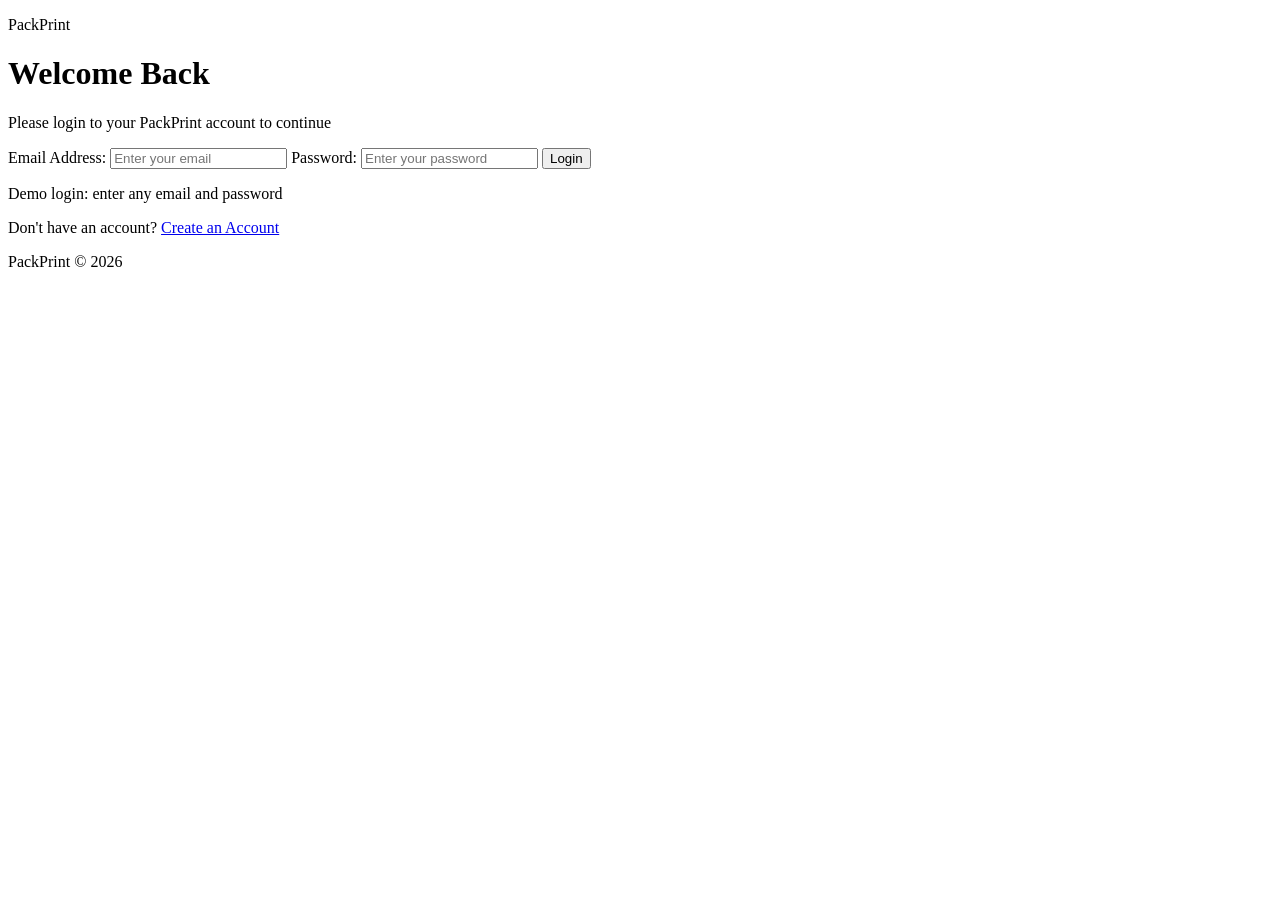
==== index.html @ c89baa5b "feat: Created login page" ====
<!DOCTYPE html>
<html xmlns="http://www.w3.org/1999/xhtml" lang="en">
<head>
    <meta charset="UTF-8">
    <meta name="viewport" content="width=device-width, initial-scale=1.0">
    <title>PackPrint Login</title>
    <link rel="stylesheet" href="css/global.css">
    <link rel="stylesheet" href="css/auth.css">
</head>
<body>
    <header>
        <div class="container nav-wrap">
            <p class="brand">PackPrint</p>
        </div>
    </header>

    <main class="login-container">
        <div class="login-card">
            <div class="login-heading">
                <h1>Welcome Back</h1>
                <p>Please login to your PackPrint account to continue</p>
            </div>

            <form id="login-form" action="#" method="post" onsubmit="return login()">
                <label for="email">Email Address:</label>
                <input type="email" id="email" name="email" placeholder="Enter your email" required="required" />
                
                <label for="password">Password:</label>
                <input type="password" id="password" name="password" placeholder="Enter your password" required="required" />
                
                <button type="submit" class="login-button">Login</button>
                
                <p id="login-message">Demo login: enter any email and password</p>

                <p class="create-account">Don't have an account? <a href="createAcc.html">Create an Account</a></p>
            </form>
        </div>
    </main>

    <footer class="site-footer">
        <p>PackPrint &copy; 2026</p>
    </footer>

    <script src="js/auth.js"></script>
</body>
</html>
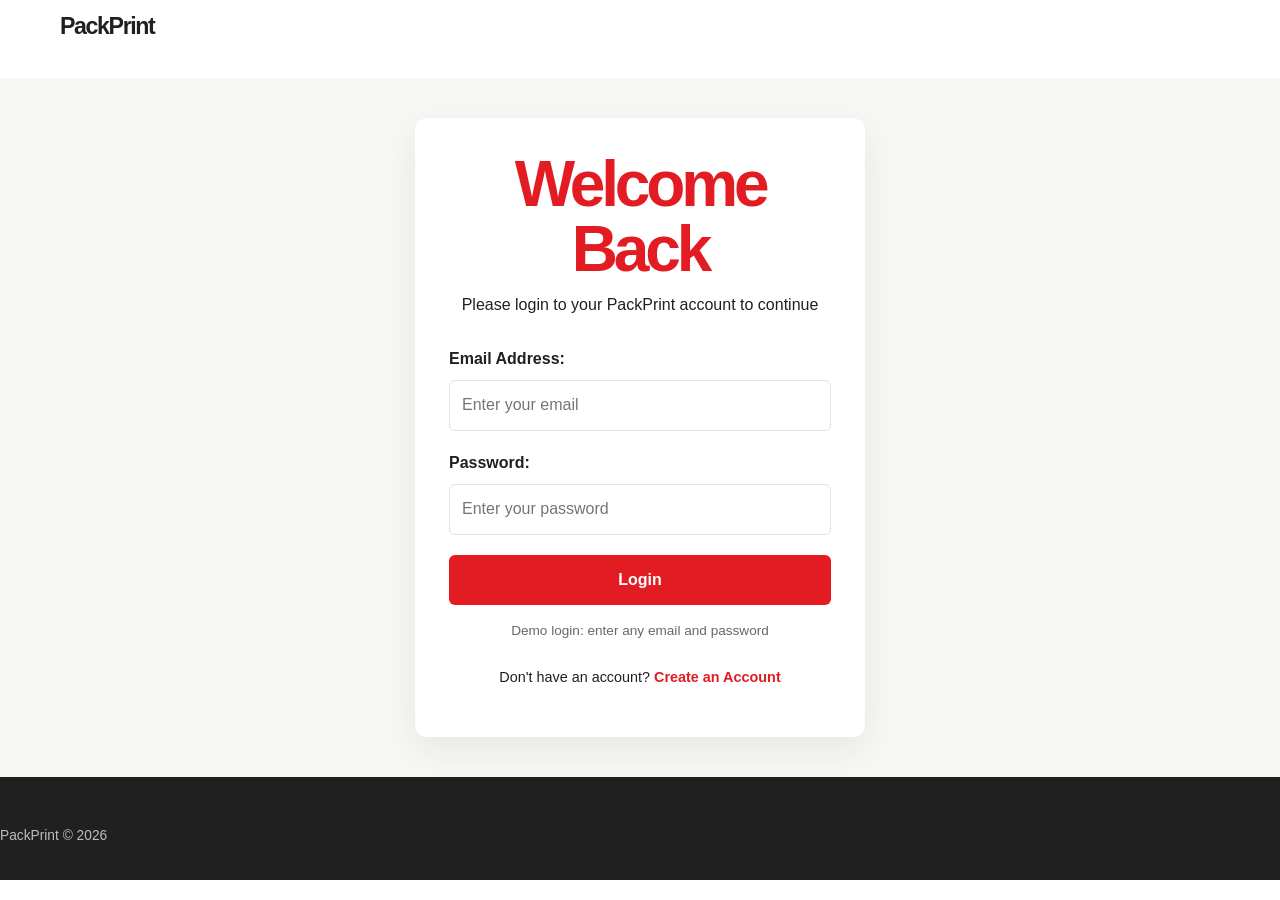
==== commit c8917d1b: "refactor: extracted emailValidator to validation.js" ====
--- a/index.html
+++ b/index.html
@@ -1,11 +1,11 @@
 <!DOCTYPE html>
-<html xmlns="http://www.w3.org/1999/xhtml" lang="en">
+<html xmlns="http://www.w3.org/1999/xhtml" xml:lang="en" lang="en">
 <head>
     <meta charset="UTF-8">
     <meta name="viewport" content="width=device-width, initial-scale=1.0">
     <title>PackPrint Login</title>
-    <link rel="stylesheet" href="css/global.css">
-    <link rel="stylesheet" href="css/auth.css">
+    <link rel="stylesheet" href="css/global.css" />
+    <link rel="stylesheet" href="css/auth.css" />
 </head>
 <body>
     <header>
@@ -38,9 +38,10 @@
     </main>
 
     <footer class="site-footer">
-        <p>PackPrint &copy; 2026</p>
+        <p>PackPrint © 2026</p>
     </footer>
 
+    <script src="js/validation.js"></script>
     <script src="js/auth.js"></script>
 </body>
 </html>
--- a/css/global.css
+++ b/css/global.css
@@ -0,0 +1,139 @@
+/* Global styles used pre and post login */
+:root {
+    --white: #fff;
+    --ink: #202020;
+    --paper: #f7f7f4;
+    --shadow:0 12px 35px rgba(32,32,32,0.08);
+    --red: #e31b23;
+    --line: #e5e3dd;
+    --muted: #686868;
+    --yellow: #ffb900;
+    --soft-yellow: #fff3c7;
+    --soft-red: #fff0ef;
+    --green: #1d7548;
+}
+
+* {
+    box-sizing: border-box;
+}
+
+html {
+    scroll-behavior: smooth;
+}
+
+body {
+    margin: 0;
+    background: var(--white);
+    color: var(--ink);
+    font-family:Arial,Helvetica, sans-serif;
+    line-height: 1.55;
+}
+
+a {
+    color: inherit;
+    text-decoration: none;
+}
+
+a:hover {
+    text-decoration: underline;
+}
+
+button, input, select, textarea {
+    font: inherit;
+}
+
+button, a , input, select, textarea {
+    outline-offset: 3px;
+}
+
+button:focus-visible, a:focus-visible, input:focus-visible, select:focus-visible, textarea:focus-visible {
+    outline: 3px solid #3267d5;
+}
+
+h1, h2, h3, p {
+    margin-top: 0;
+}
+
+h1 {
+    /* floor, pref, max */
+    font-size:clamp(2.6rem, 5vw, 4.65rem);
+    line-height: 1.02;
+    letter-spacing:-.065em;
+    margin-bottom: 23px;
+    max-width:700px;
+}
+
+h2 {
+    font-size:clamp(1.7rem, 3vw, 2.4rem);
+    line-height: 1.12;
+    letter-spacing: -.045em;
+    margin-bottom: 0;
+}
+
+input, select, textarea {
+    width: 100%;
+    border: 1px solid #d8d6cf;
+    border-radius: 8px;
+    padding: 12px 13px;
+    background: var(--white);
+    color: var(--ink);
+}
+
+input:focus, select:focus, textarea:focus {
+    border-color: #8a6c00;
+}
+
+table {
+    border-collapse: collapse;
+    width: 100%;
+    font-size: .84rem;
+    text-align: left;
+}
+
+th {
+    background: var(--paper);
+    font-size: .72rem;
+    text-transform: uppercase;
+    letter-spacing: .07em;
+    color: #666666;
+}
+
+th, td {
+    padding: 15px 18px;
+    border-top: 1px solid var(--line); 
+    white-space: nowrap;
+}
+
+.container {
+    width: min(1160px, calc(100% - 40px));
+    margin: 0 auto;
+}
+
+.nav-wrap {
+    min-height: 78px;
+    display: flex;
+    align-items: center;
+    justify-content: space-between;
+    gap: 24px;
+}
+
+.site-footer {
+    background: #202020; 
+    color: var(--white);
+    padding: 48px 0 20px
+}
+
+.site-footer p {
+    color: #bdbdbd;
+    font-size: 0.86rem;
+}
+
+.brand {
+    display:inline-flex;
+    align-items: center;
+    gap: 10px;
+    font-size:1.45rem;
+    font-weight: 900;
+    letter-spacing:-0.06em;
+    white-space:nowrap;
+}
--- a/css/auth.css
+++ b/css/auth.css
@@ -0,0 +1,84 @@
+/* Styles just for login and create account */
+.login-container {
+    min-height: 600px;
+    display: flex;
+    justify-content: center;
+    align-items: center;
+    padding: 40px 20px;
+    background-color: var(--paper);
+}
+
+.login-card {
+    width: 100%;
+    max-width: 450px;
+    padding: 34px;
+    background-color: white;
+    box-shadow: var(--shadow);
+    border-radius: 12px;
+}
+
+.login-heading {
+    text-align: center;
+    margin-bottom: 30px
+}
+
+.login-heading h1 {
+    color: var(--red);
+    margin-bottom: 10px
+}
+
+.login-card form > label {
+    display: block;
+    margin-bottom: 8px;
+    font-weight: bold;
+}
+
+.login-card input[type="email"],
+.login-card input[type="password"] {
+    width: 100%;
+    padding: 12px;
+    margin-bottom: 20px;
+    border: 1px solid var(--line);
+    border-radius: 6px;
+    box-sizing: border-box;
+}
+
+.create-account a {
+    color: var(--red);
+    font-weight: bold;
+}
+
+.login-button {
+    width: 100%;
+    padding: 13px;
+    background-color: var(--red);
+    color: white;
+    border: none;
+    border-radius: 6px;
+    cursor: pointer;
+    font-weight: bold;
+    font-size: 1rem;
+}
+
+.login-button:hover {
+    opacity: 0.9;
+}
+
+#login-message {
+    margin-top: 15px;
+    text-align: center;
+    font-size: 0.85rem;
+    color: var(--muted);
+}
+
+.create-account {
+    margin-top: 25px;
+    text-align: center;
+    font-size: 0.9rem;
+}
+
+@media (max-width: 500px) {
+    .login-card {
+        padding: 15px 20px;
+    }
+}
